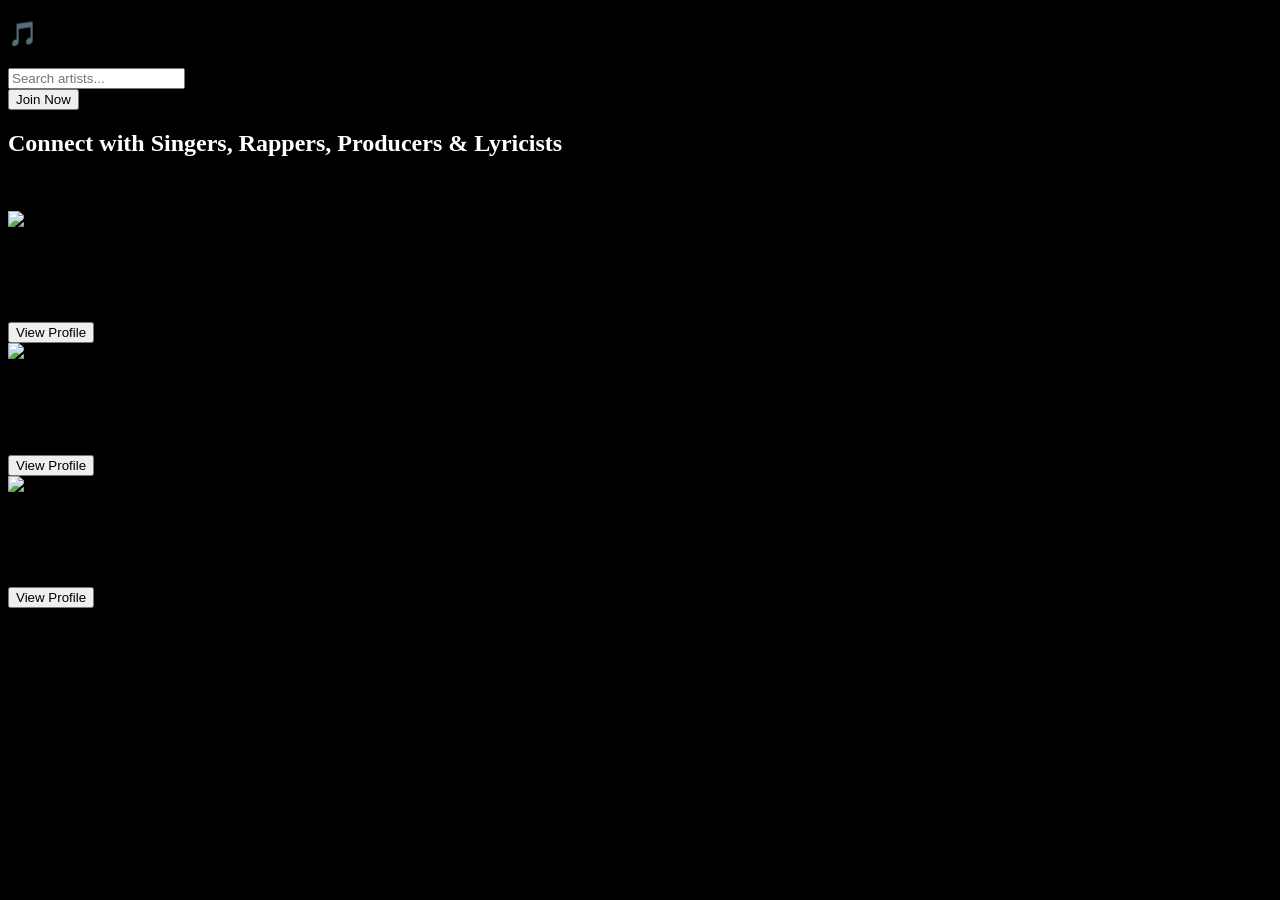
==== index.html @ 633b8d01 "Update index.html" ====
<!DOCTYPE html>
<html lang="en">
<head>
    <meta charset="UTF-8">
    <meta name="viewport" content="width=device-width, initial-scale=1.0">
    <title>SurConnect</title>

    <!-- CSS -->
    <link rel="stylesheet" href="style.css">
</head>

<body>

    <!-- Navbar -->
    <header class="navbar">
        <div class="logo">
            <h2>🎵 SurConnect</h2>
        </div>

        <div class="search-box">
            <input type="text" placeholder="Search artists...">
        </div>

        <div class="join-btn">
            <button>Join Now</button>
        </div>
    </header>

    <!-- Hero Section -->
    <section class="hero">
        <h1>Connect with Singers, Rappers, Producers & Lyricists</h1>
        <p>India's growing music collaboration community.</p>
    </section>

    <!-- Members -->
    <section class="members">

        <div class="card">
            <img src="https://via.placeholder.com/100" alt="Profile">
            <h3>Artist Name</h3>
            <p>Singer • Mumbai</p>
            <button>View Profile</button>
        </div>

        <div class="card">
            <img src="https://via.placeholder.com/100" alt="Profile">
            <h3>Artist Name</h3>
            <p>Producer • Delhi</p>
            <button>View Profile</button>
        </div>

        <div class="card">
            <img src="https://via.placeholder.com/100" alt="Profile">
            <h3>Artist Name</h3>
            <p>Rapper • Pune</p>
            <button>View Profile</button>
        </div>

    </section>

    <!-- JavaScript -->
    <script src="script.js"></script>

</body>
</html>
---- style.css ----
body {
  background: black;
}

h1 {
  color: white;
}/* SurConnect CSS */
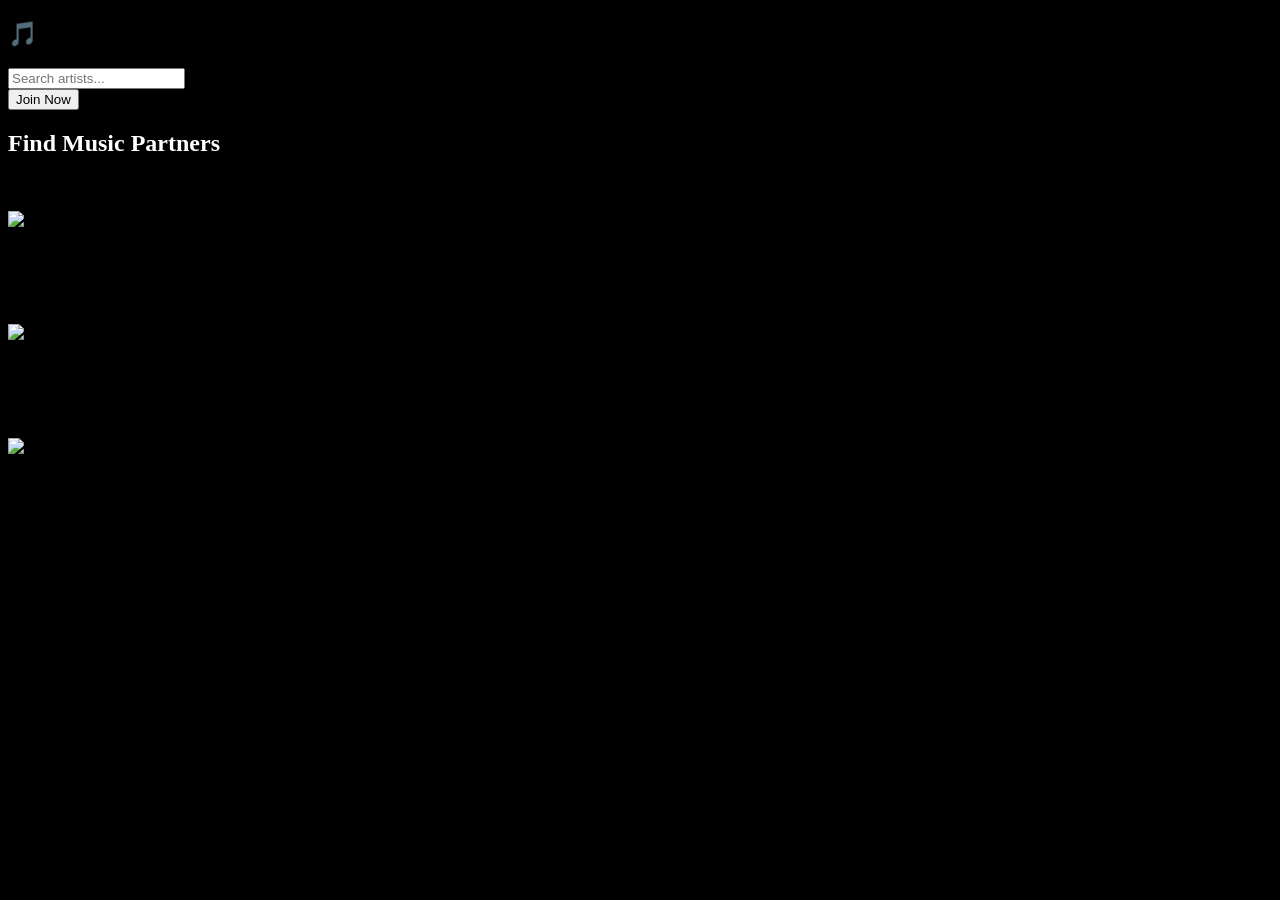
==== commit be8560d1: "Update index.html" ====
--- a/index.html
+++ b/index.html
@@ -1,65 +1,59 @@
 <!DOCTYPE html>
 <html lang="en">
 <head>
-    <meta charset="UTF-8">
-    <meta name="viewport" content="width=device-width, initial-scale=1.0">
-    <title>SurConnect</title>
+<meta charset="UTF-8">
+<meta name="viewport" content="width=device-width, initial-scale=1.0">
+<title>SurConnect</title>
 
-    <!-- CSS -->
-    <link rel="stylesheet" href="style.css">
+<link rel="stylesheet" href="style.css">
+
 </head>
-
 <body>
 
-    <!-- Navbar -->
-    <header class="navbar">
-        <div class="logo">
-            <h2>🎵 SurConnect</h2>
-        </div>
+<header class="navbar">
 
-        <div class="search-box">
-            <input type="text" placeholder="Search artists...">
-        </div>
+<div class="logo">
+<h2>🎵 SurConnect</h2>
+</div>
 
-        <div class="join-btn">
-            <button>Join Now</button>
-        </div>
-    </header>
+<div class="search-box">
+<input type="text" id="search" placeholder="Search artists...">
+</div>
 
-    <!-- Hero Section -->
-    <section class="hero">
-        <h1>Connect with Singers, Rappers, Producers & Lyricists</h1>
-        <p>India's growing music collaboration community.</p>
-    </section>
+<div class="join-btn">
+<button id="joinBtn">Join Now</button>
+</div>
 
-    <!-- Members -->
-    <section class="members">
+</header>
 
-        <div class="card">
-            <img src="https://via.placeholder.com/100" alt="Profile">
-            <h3>Artist Name</h3>
-            <p>Singer • Mumbai</p>
-            <button>View Profile</button>
-        </div>
+<section class="hero">
+<h1>Find Music Partners</h1>
+<p>Connect with Singers, Rappers, Producers & Lyricists.</p>
+</section>
 
-        <div class="card">
-            <img src="https://via.placeholder.com/100" alt="Profile">
-            <h3>Artist Name</h3>
-            <p>Producer • Delhi</p>
-            <button>View Profile</button>
-        </div>
+<section class="members">
 
-        <div class="card">
-            <img src="https://via.placeholder.com/100" alt="Profile">
-            <h3>Artist Name</h3>
-            <p>Rapper • Pune</p>
-            <button>View Profile</button>
-        </div>
+<div class="card">
+<img src="https://via.placeholder.com/100">
+<h3>Singer Rahul</h3>
+<p>Singer • Mumbai</p>
+</div>
 
-    </section>
+<div class="card">
+<img src="https://via.placeholder.com/100">
+<h3>Producer Aman</h3>
+<p>Producer • Delhi</p>
+</div>
 
-    <!-- JavaScript -->
-    <script src="script.js"></script>
+<div class="card">
+<img src="https://via.placeholder.com/100">
+<h3>Rapper Arjun</h3>
+<p>Rapper • Pune</p>
+</div>
+
+</section>
+
+<script src="script.js"></script>
 
 </body>
 </html>
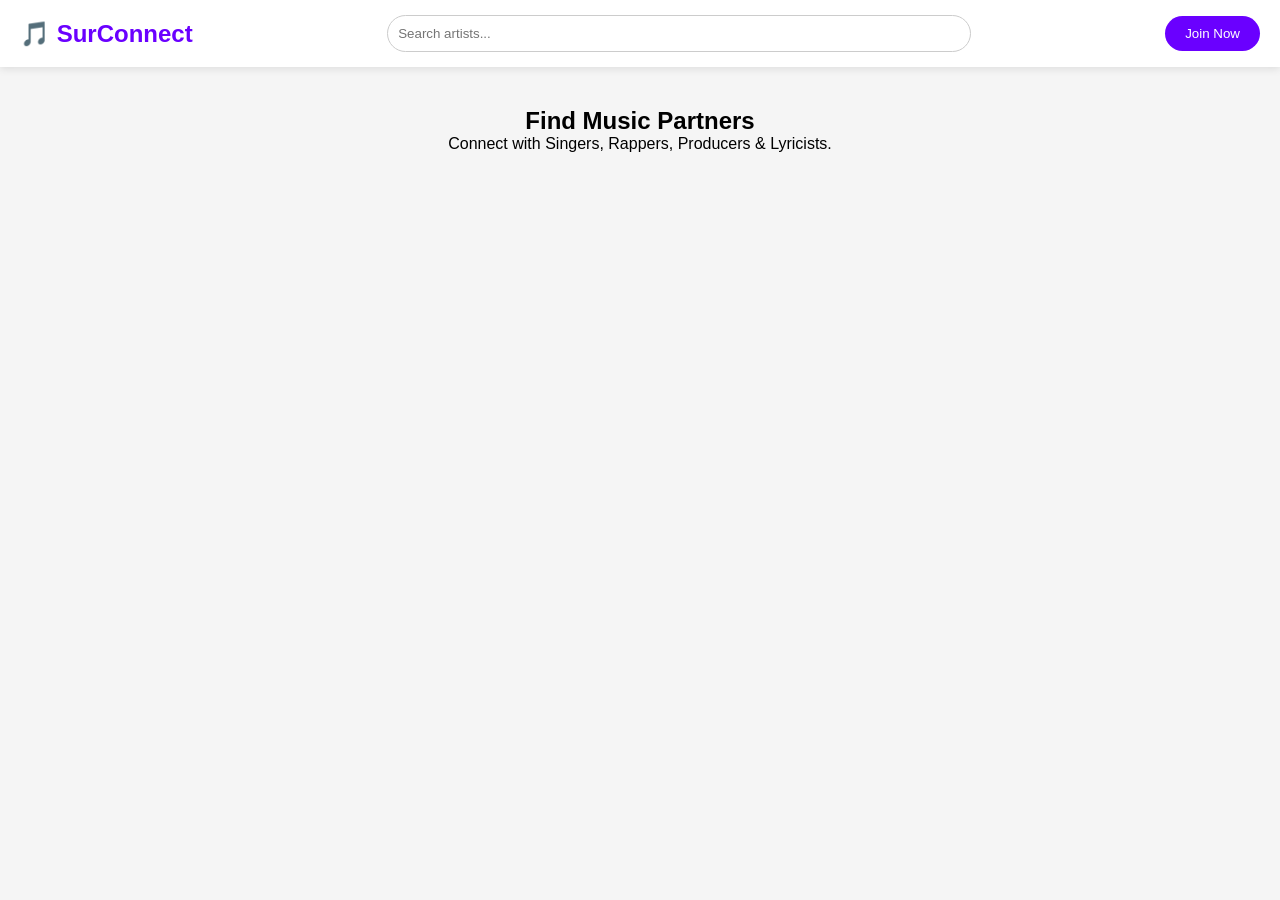
==== commit 5dd98be5: "Update index.html" ====
--- a/index.html
+++ b/index.html
@@ -31,26 +31,7 @@
 <p>Connect with Singers, Rappers, Producers & Lyricists.</p>
 </section>
 
-<section class="members">
-
-<div class="card">
-<img src="https://via.placeholder.com/100">
-<h3>Singer Rahul</h3>
-<p>Singer • Mumbai</p>
-</div>
-
-<div class="card">
-<img src="https://via.placeholder.com/100">
-<h3>Producer Aman</h3>
-<p>Producer • Delhi</p>
-</div>
-
-<div class="card">
-<img src="https://via.placeholder.com/100">
-<h3>Rapper Arjun</h3>
-<p>Rapper • Pune</p>
-</div>
-
+<section class="members" id="members">
 </section>
 
 <script src="script.js"></script>
--- a/style.css
+++ b/style.css
@@ -1,7 +1,84 @@
-body {
-  background: black;
+*{
+margin:0;
+padding:0;
+box-sizing:border-box;
+font-family:Arial,sans-serif;
 }
 
-h1 {
-  color: white;
-}/* SurConnect CSS */
+body{
+background:#f5f5f5;
+}
+
+.navbar{
+display:flex;
+justify-content:space-between;
+align-items:center;
+padding:15px 20px;
+background:white;
+box-shadow:0 2px 8px rgba(0,0,0,.1);
+}
+
+.logo{
+color:#6a00ff;
+}
+
+.search-box{
+flex:1;
+text-align:center;
+}
+
+.search-box input{
+width:60%;
+padding:10px;
+border-radius:30px;
+border:1px solid #ccc;
+}
+
+.join-btn button{
+background:#6a00ff;
+color:white;
+padding:10px 20px;
+border:none;
+border-radius:30px;
+cursor:pointer;
+}
+
+.hero{
+text-align:center;
+padding:40px 20px;
+}
+
+.members{
+display:grid;
+grid-template-columns:repeat(auto-fit,minmax(250px,1fr));
+gap:20px;
+padding:20px;
+}
+
+.card{
+background:white;
+padding:20px;
+border-radius:15px;
+text-align:center;
+box-shadow:0 2px 10px rgba(0,0,0,.1);
+}
+
+.card img{
+width:100px;
+height:100px;
+border-radius:50%;
+margin-bottom:10px;
+}
+
+@media(max-width:768px){
+
+.navbar{
+flex-direction:column;
+gap:15px;
+}
+
+.search-box input{
+width:100%;
+}
+
+    }
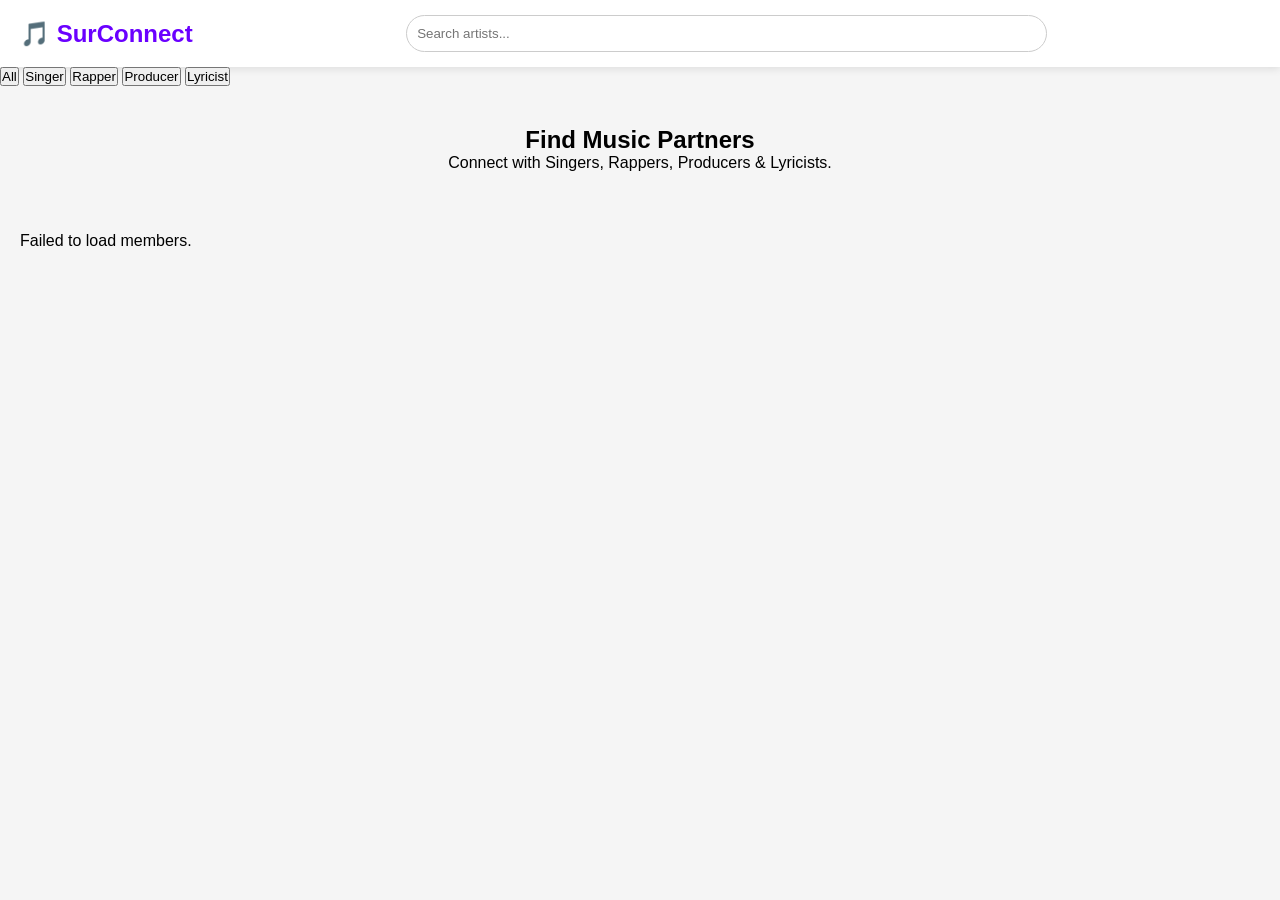
==== commit 924b4f06: "Update index.html" ====
--- a/index.html
+++ b/index.html
@@ -5,36 +5,40 @@
 <meta name="viewport" content="width=device-width, initial-scale=1.0">
 <title>SurConnect</title>
 
-<link rel="stylesheet" href="style.css">
+<link rel="stylesheet" href="./style.css">
+</head>
 
-</head>
 <body>
 
 <header class="navbar">
 
-<div class="logo">
-<h2>🎵 SurConnect</h2>
-</div>
+  <div class="logo">
+    <h2>🎵 SurConnect</h2>
+  </div>
 
-<div class="search-box">
-<input type="text" id="search" placeholder="Search artists...">
-</div>
-
-<div class="join-btn">
-<button id="joinBtn">Join Now</button>
-</div>
+  <div class="search-box">
+    <input type="text" id="search" placeholder="Search artists...">
+  </div>
 
 </header>
 
+<!-- FILTERS -->
+<div class="filters">
+  <button onclick="filterRole('All')">All</button>
+  <button onclick="filterRole('Singer')">Singer</button>
+  <button onclick="filterRole('Rapper')">Rapper</button>
+  <button onclick="filterRole('Music Producer')">Producer</button>
+  <button onclick="filterRole('Lyricist')">Lyricist</button>
+</div>
+
 <section class="hero">
-<h1>Find Music Partners</h1>
-<p>Connect with Singers, Rappers, Producers & Lyricists.</p>
+  <h1>Find Music Partners</h1>
+  <p>Connect with Singers, Rappers, Producers & Lyricists.</p>
 </section>
 
-<section class="members" id="members">
-</section>
+<section class="members" id="members"></section>
 
-<script src="script.js"></script>
+<script src="./script.js"></script>
 
 </body>
 </html>
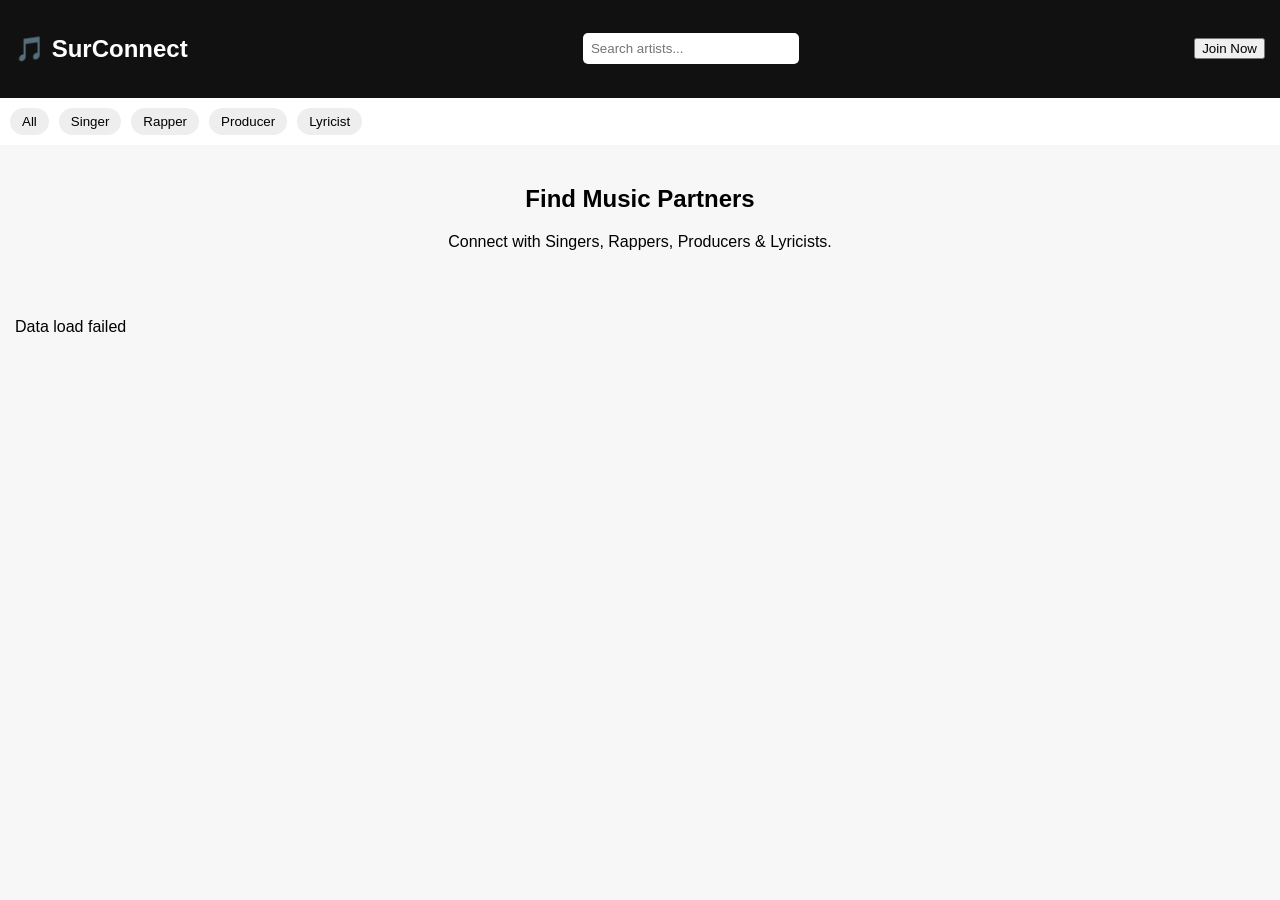
==== commit 612eab3f: "Update index.html" ====
--- a/index.html
+++ b/index.html
@@ -18,6 +18,12 @@
 
   <div class="search-box">
     <input type="text" id="search" placeholder="Search artists...">
+  </div>
+
+  <div class="join-btn">
+    <button onclick="window.open('https://forms.gle/ZZ5S2uDN1RLvNRnj7','_blank')">
+      Join Now
+    </button>
   </div>
 
 </header>
--- a/style.css
+++ b/style.css
@@ -1,84 +1,60 @@
-*{
-margin:0;
-padding:0;
-box-sizing:border-box;
-font-family:Arial,sans-serif;
+body {
+  font-family: Arial, sans-serif;
+  margin: 0;
+  background: #f7f7f7;
 }
 
-body{
-background:#f5f5f5;
+.navbar {
+  display: flex;
+  justify-content: space-between;
+  padding: 15px;
+  background: #111;
+  color: white;
+  align-items: center;
 }
 
-.navbar{
-display:flex;
-justify-content:space-between;
-align-items:center;
-padding:15px 20px;
-background:white;
-box-shadow:0 2px 8px rgba(0,0,0,.1);
+.search-box input {
+  padding: 8px;
+  width: 200px;
+  border-radius: 5px;
+  border: none;
 }
 
-.logo{
-color:#6a00ff;
+.filters {
+  display: flex;
+  gap: 10px;
+  padding: 10px;
+  flex-wrap: wrap;
+  background: white;
 }
 
-.search-box{
-flex:1;
-text-align:center;
+.filters button {
+  padding: 6px 12px;
+  border: none;
+  border-radius: 20px;
+  cursor: pointer;
+  background: #eee;
 }
 
-.search-box input{
-width:60%;
-padding:10px;
-border-radius:30px;
-border:1px solid #ccc;
+.filters button:hover {
+  background: #ccc;
 }
 
-.join-btn button{
-background:#6a00ff;
-color:white;
-padding:10px 20px;
-border:none;
-border-radius:30px;
-cursor:pointer;
+.hero {
+  text-align: center;
+  padding: 20px;
 }
 
-.hero{
-text-align:center;
-padding:40px 20px;
+.members {
+  display: grid;
+  grid-template-columns: repeat(auto-fit, minmax(250px, 1fr));
+  gap: 15px;
+  padding: 15px;
 }
 
-.members{
-display:grid;
-grid-template-columns:repeat(auto-fit,minmax(250px,1fr));
-gap:20px;
-padding:20px;
+.card {
+  background: white;
+  padding: 15px;
+  border-radius: 10px;
+  box-shadow: 0 2px 8px rgba(0,0,0,0.1);
 }
-
-.card{
-background:white;
-padding:20px;
-border-radius:15px;
-text-align:center;
-box-shadow:0 2px 10px rgba(0,0,0,.1);
-}
-
-.card img{
-width:100px;
-height:100px;
-border-radius:50%;
-margin-bottom:10px;
-}
-
-@media(max-width:768px){
-
-.navbar{
-flex-direction:column;
-gap:15px;
-}
-
-.search-box input{
-width:100%;
-}
-
-    }
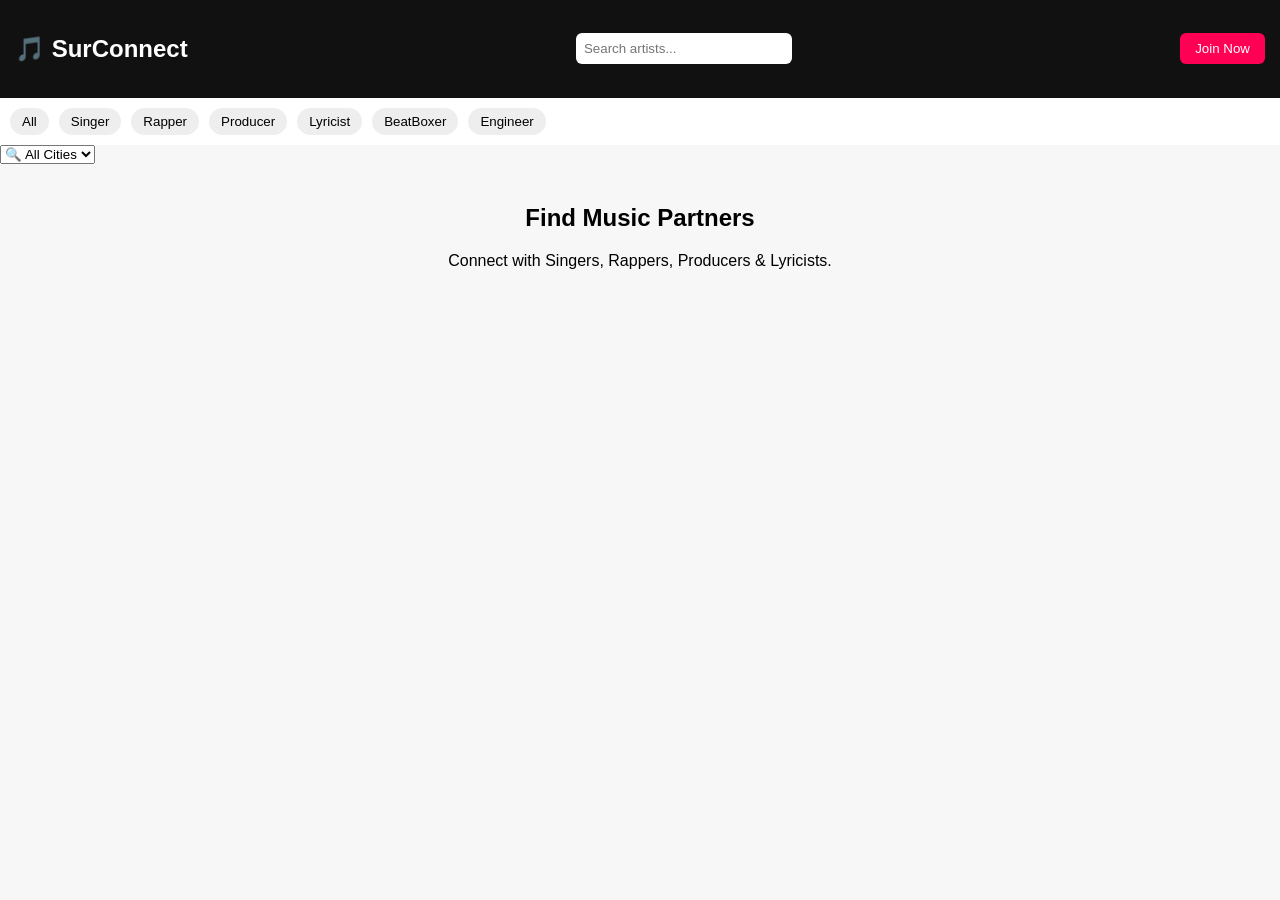
==== commit 09abc9b7: "Update index.html" ====
--- a/index.html
+++ b/index.html
@@ -28,13 +28,26 @@
 
 </header>
 
-<!-- FILTERS -->
-<div class="filters">
-  <button onclick="filterRole('All')">All</button>
-  <button onclick="filterRole('Singer')">Singer</button>
-  <button onclick="filterRole('Rapper')">Rapper</button>
-  <button onclick="filterRole('Music Producer')">Producer</button>
-  <button onclick="filterRole('Lyricist')">Lyricist</button>
+<div class="filters-container">
+  <div class="filters">
+    <button onclick="filterRole('All')">All</button>
+    <button onclick="filterRole('Singer')">Singer</button>
+    <button onclick="filterRole('Rapper')">Rapper</button>
+    <button onclick="filterRole('Music Producer')">Producer</button>
+    <button onclick="filterRole('Songwriter/lyricist')">Lyricist</button>
+    <button onclick="filterRole('BeatBoxer')">BeatBoxer</button>
+    <button onclick="filterRole('Mixing-Mastering Engineer')">Engineer</button>
+  </div>
+  
+  <div class="city-filter-box">
+    <select id="cityFilter" onchange="filterCity()">
+      <option value="All">🔍 All Cities</option>
+      <option value="Mumbai">Mumbai</option>
+      <option value="Delhi">Delhi</option>
+      <option value="Kolkata">Kolkata</option>
+      <option value="Bangalore">Bangalore</option>
+      </select>
+  </div>
 </div>
 
 <section class="hero">
--- a/style.css
+++ b/style.css
@@ -7,17 +7,31 @@
 .navbar {
   display: flex;
   justify-content: space-between;
+  align-items: center;
   padding: 15px;
   background: #111;
   color: white;
-  align-items: center;
+  flex-wrap: wrap;
 }
 
 .search-box input {
   padding: 8px;
   width: 200px;
-  border-radius: 5px;
+  border-radius: 6px;
   border: none;
+}
+
+.join-btn button {
+  padding: 8px 15px;
+  border: none;
+  border-radius: 6px;
+  background: #ff0055;
+  color: white;
+  cursor: pointer;
+}
+
+.join-btn button:hover {
+  background: #e6004c;
 }
 
 .filters {
@@ -58,3 +72,21 @@
   border-radius: 10px;
   box-shadow: 0 2px 8px rgba(0,0,0,0.1);
 }
+
+.profile-card {
+  background: white;
+  padding: 20px;
+  margin: 20px;
+  border-radius: 12px;
+  box-shadow: 0 2px 10px rgba(0,0,0,0.1);
+}
+
+.profile-card a {
+  color: #e1306c;
+  font-weight: bold;
+  text-decoration: none;
+}
+
+.profile-card a:hover {
+  text-decoration: underline;
+  }
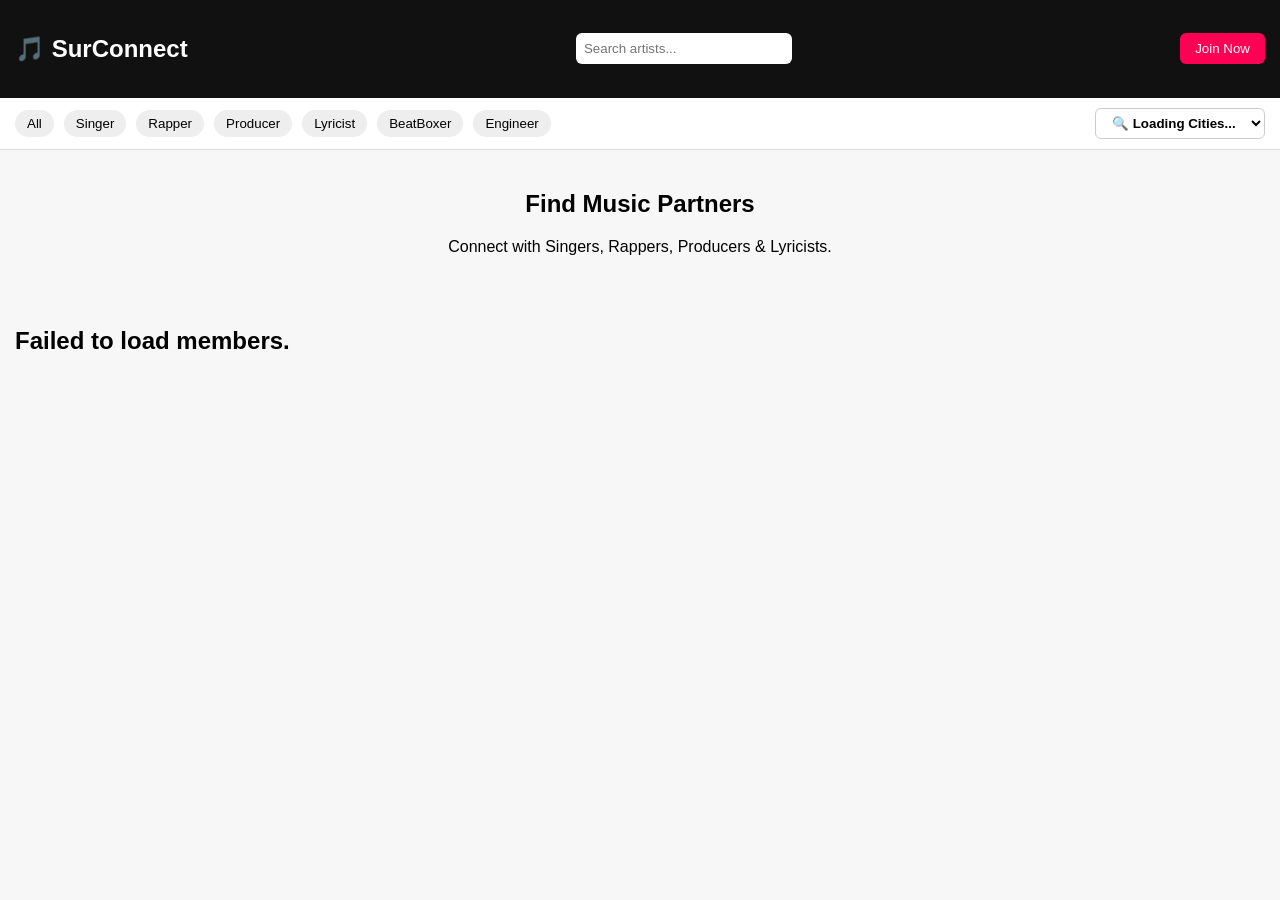
==== commit c172fd73: "Update index.html" ====
--- a/index.html
+++ b/index.html
@@ -41,12 +41,8 @@
   
   <div class="city-filter-box">
     <select id="cityFilter" onchange="filterCity()">
-      <option value="All">🔍 All Cities</option>
-      <option value="Mumbai">Mumbai</option>
-      <option value="Delhi">Delhi</option>
-      <option value="Kolkata">Kolkata</option>
-      <option value="Bangalore">Bangalore</option>
-      </select>
+      <option value="All">🔍 Loading Cities...</option>
+    </select>
   </div>
 </div>
 
--- a/style.css
+++ b/style.css
@@ -4,6 +4,7 @@
   background: #f7f7f7;
 }
 
+/* NAVBAR */
 .navbar {
   display: flex;
   justify-content: space-between;
@@ -21,6 +22,7 @@
   border: none;
 }
 
+/* JOIN BUTTON */
 .join-btn button {
   padding: 8px 15px;
   border: none;
@@ -34,12 +36,22 @@
   background: #e6004c;
 }
 
+/* FILTERS CONTAINER */
+.filters-container {
+  display: flex;
+  justify-content: space-between;
+  align-items: center;
+  padding: 10px 15px;
+  background: white;
+  flex-wrap: wrap;
+  gap: 15px;
+  border-bottom: 1px solid #ddd;
+}
+
 .filters {
   display: flex;
   gap: 10px;
-  padding: 10px;
   flex-wrap: wrap;
-  background: white;
 }
 
 .filters button {
@@ -48,17 +60,29 @@
   border-radius: 20px;
   cursor: pointer;
   background: #eee;
+  font-weight: 500;
 }
 
 .filters button:hover {
   background: #ccc;
 }
 
+.city-filter-box select {
+  padding: 6px 12px;
+  border-radius: 6px;
+  border: 1px solid #ccc;
+  background: #fff;
+  font-weight: bold;
+  cursor: pointer;
+}
+
+/* HERO */
 .hero {
   text-align: center;
   padding: 20px;
 }
 
+/* MEMBERS GRID */
 .members {
   display: grid;
   grid-template-columns: repeat(auto-fit, minmax(250px, 1fr));
@@ -66,27 +90,45 @@
   padding: 15px;
 }
 
+/* CARD BASIC & DYNAMIC COLORS */
 .card {
   background: white;
   padding: 15px;
   border-radius: 10px;
   box-shadow: 0 2px 8px rgba(0,0,0,0.1);
+  border-top: 5px solid #ccc; /* Default border */
+  position: relative;
 }
 
-.profile-card {
-  background: white;
-  padding: 20px;
-  margin: 20px;
-  border-radius: 12px;
-  box-shadow: 0 2px 10px rgba(0,0,0,0.1);
+/* Role-wise Border Colors */
+.card-singer { border-top-color: #ff0055; }
+.card-rapper { border-top-color: #00d2ff; }
+.card-music-producer { border-top-color: #9b5de5; }
+.card-songwriter-lyricist { border-top-color: #f15bb5; }
+.card-beatboxer { border-top-color: #fee440; }
+.card-mixing-mastering-engineer { border-top-color: #00f5d4; }
+
+/* Dynamic Badges style */
+.role-badge {
+  display: inline-block;
+  padding: 3px 8px;
+  font-size: 11px;
+  text-transform: uppercase;
+  font-weight: bold;
+  border-radius: 4px;
+  color: white;
+  margin-top: 5px;
 }
+.badge-singer { background: #ff0055; }
+.badge-rapper { background: #00d2ff; color: black; }
+.badge-music-producer { background: #9b5de5; }
+.badge-songwriter-lyricist { background: #f15bb5; }
+.badge-beatboxer { background: #fee440; color: black; }
+.badge-mixing-mastering-engineer { background: #00f5d4; color: black; }
+.badge-other { background: #555; }
 
-.profile-card a {
-  color: #e1306c;
-  font-weight: bold;
-  text-decoration: none;
-}
+/* Card Content adjustments */
+.card h2 { margin-top: 5px; margin-bottom: 10px; font-size: 22px; }
+.card p { margin: 5px 0; font-size: 14px; }
+.card a { display: inline-block; margin-top: 10px; color: #e1306c; font-weight: bold; text-decoration: none; }
 
-.profile-card a:hover {
-  text-decoration: underline;
-  }
